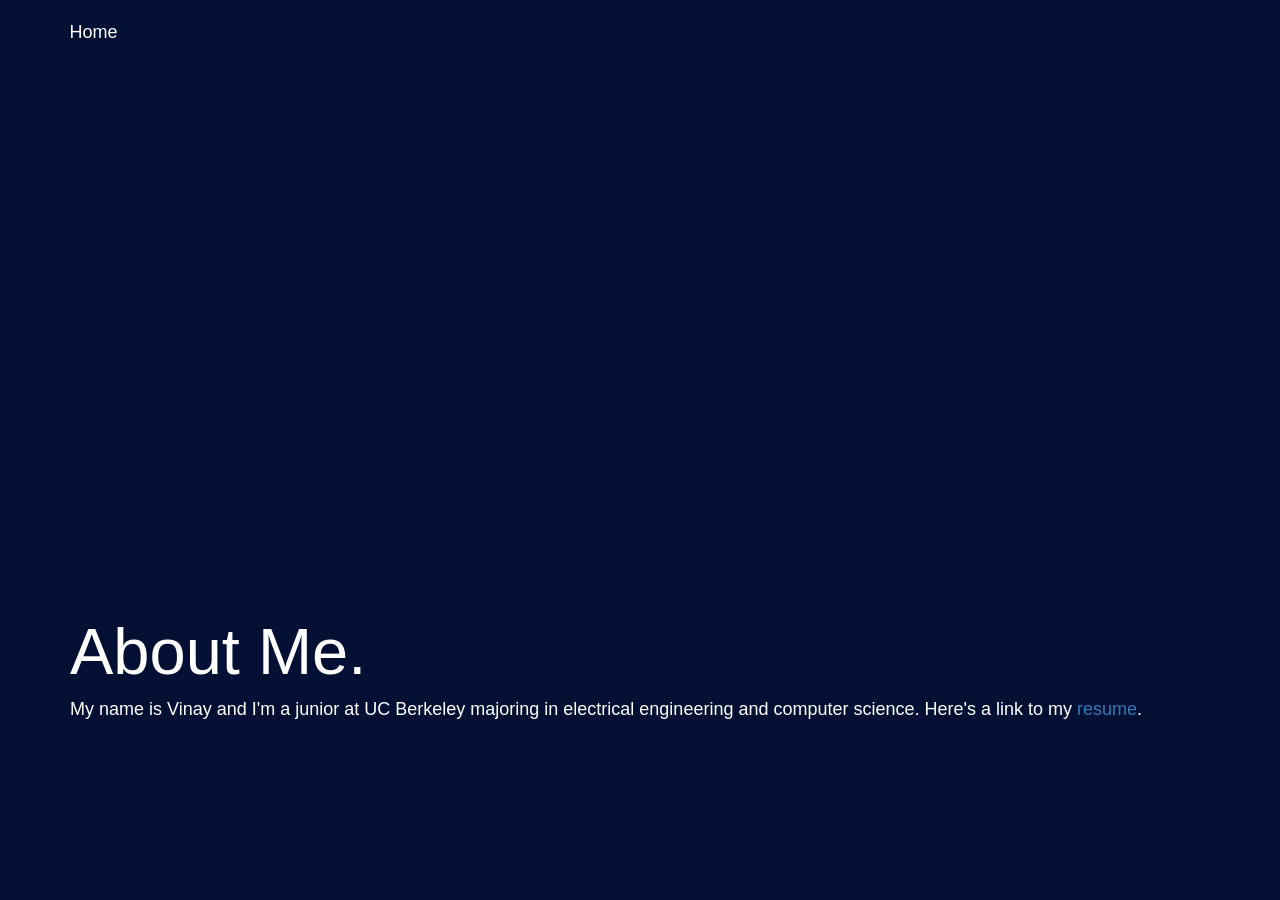
==== index.html @ ea991323 "First commit" ====
<!DOCTYPE html>
<html>
<head>
    <title>Vinay</title>
    <meta charset="utf-8" />
    <link href='https://fonts.googleapis.com/css?family=Roboto:300,400,700' rel='stylesheet' type='text/css'>
    <link rel="stylesheet" href="https://maxcdn.bootstrapcdn.com/bootstrap/3.3.6/css/bootstrap.min.css"/>
    <link rel="stylesheet" type="text/css" href="main.css">
</head>

<body>
    <header class="container">
        <div class="row">
            <nav class="col-sm-1">
                <p>Home</p>
            </nav>
        </div>
    </header>
    <section class="jumbotron"> </section>
    <section class="container">
        <div class="row">
            <div class="col-sm-6">
                <h1>About Me.</h1>
            </div>
        </div>    
    </section>
    <section class = "container">
        <div class="row">
            <div class="col-sm-12">
                <p>
                    My name is Vinay and I'm a junior at UC Berkeley majoring in electrical engineering and computer science. Here's a link to my <a href="file:///C:\Users\Vinay Parakala\Website\resume.pdf">resume</a>.
                    
                </p>
            </div>
        </div>
    </section>
</body>

</html>
---- main.css ----
body {
    font-family: Georgia, sans-serif;
    font-weight: 300;
    background-color: #030f33;
}

header {
    padding: 20px 0;
}

header .row,
footer .row {
    display: flex;
    align-items: center;
}

header nav {
    display: flex;
    justify-content: flex-end;
}

header p {
    padding: 0 20px;
    margin: 0;
    color: white;
}


h1 {
    font-weight: 300;
    font-size: 65px;
    text-align: left;
    margin-left: 0;
    margin-bottom: 20;
    color: white;
}

.jumbotron {
    display: flex;
    align-items: center;
    background-image: url('Images/jumbotron_image.png');
    background-position: center center;    
    background-size: cover;
    height: 500px;
    background-color: #030f33 
    
}

p {
    color: white;
    font-size: 18px;
    
}
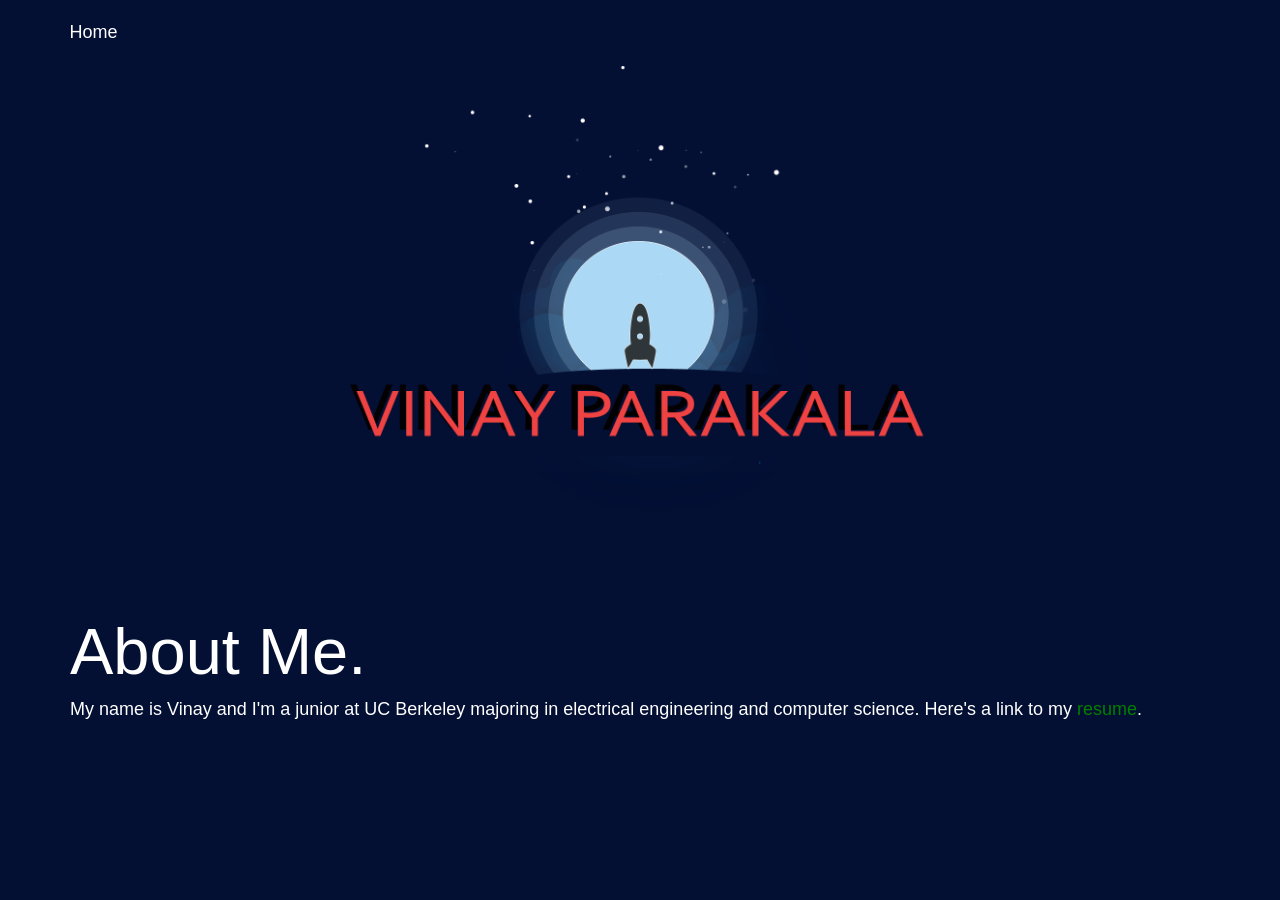
==== commit d05972e4: "fix link" ====
--- a/index.html
+++ b/index.html
@@ -28,7 +28,7 @@
         <div class="row">
             <div class="col-sm-12">
                 <p>
-                    My name is Vinay and I'm a junior at UC Berkeley majoring in electrical engineering and computer science. Here's a link to my <a href="file:///C:\Users\Vinay Parakala\Website\resume.pdf">resume</a>.
+                    My name is Vinay and I'm a junior at UC Berkeley majoring in electrical engineering and computer science. Here's a link to my <a href="resume.pdf">resume</a>.
                     
                 </p>
             </div>
--- a/main.css
+++ b/main.css
@@ -38,7 +38,7 @@
 .jumbotron {
     display: flex;
     align-items: center;
-    background-image: url('Images/jumbotron_image.png');
+    background-image: url('images/jumbotron_image.png');
     background-position: center center;    
     background-size: cover;
     height: 500px;
@@ -52,4 +52,8 @@
     
 }
 
+p a {
+    color: green;
+}
 
+
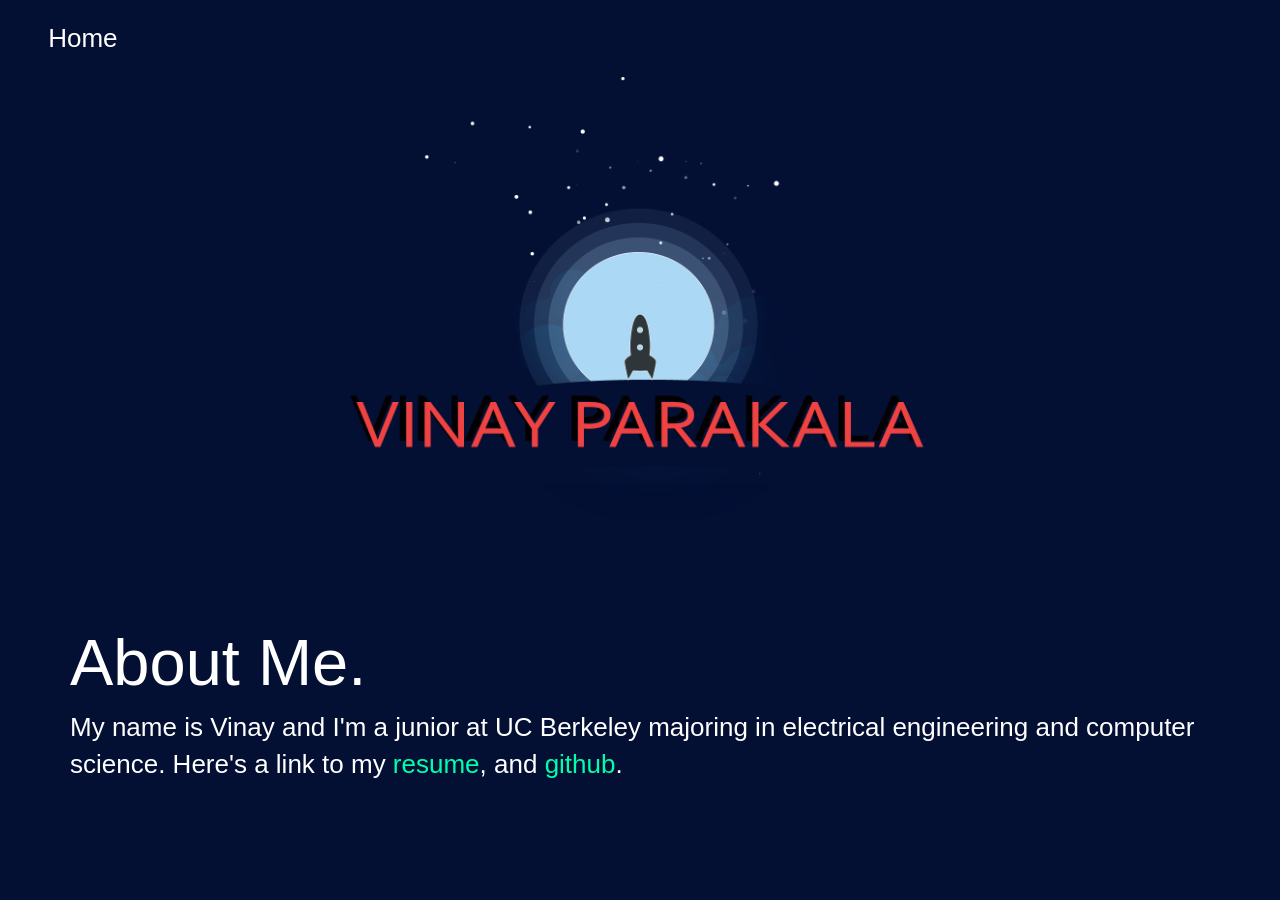
==== commit 299c40cd: "Update index.html" ====
--- a/index.html
+++ b/index.html
@@ -28,7 +28,9 @@
         <div class="row">
             <div class="col-sm-12">
                 <p>
-                    My name is Vinay and I'm a junior at UC Berkeley majoring in electrical engineering and computer science. Here's a link to my <a href="resume.pdf">resume</a>.
+                    My name is Vinay and I'm a junior at UC Berkeley majoring in electrical engineering and computer science. Here's a link to my <a href="resume.pdf">resume</a>, and 
+		    <a href=https://github.com/vparakala>github</a>.
+		 
                     
                 </p>
             </div>
--- a/main.css
+++ b/main.css
@@ -48,12 +48,12 @@
 
 p {
     color: white;
-    font-size: 18px;
+    font-size: 26px;
     
 }
 
-p a {
-    color: green;
+p a{
+    color: #00FFAA;
 }
 
 
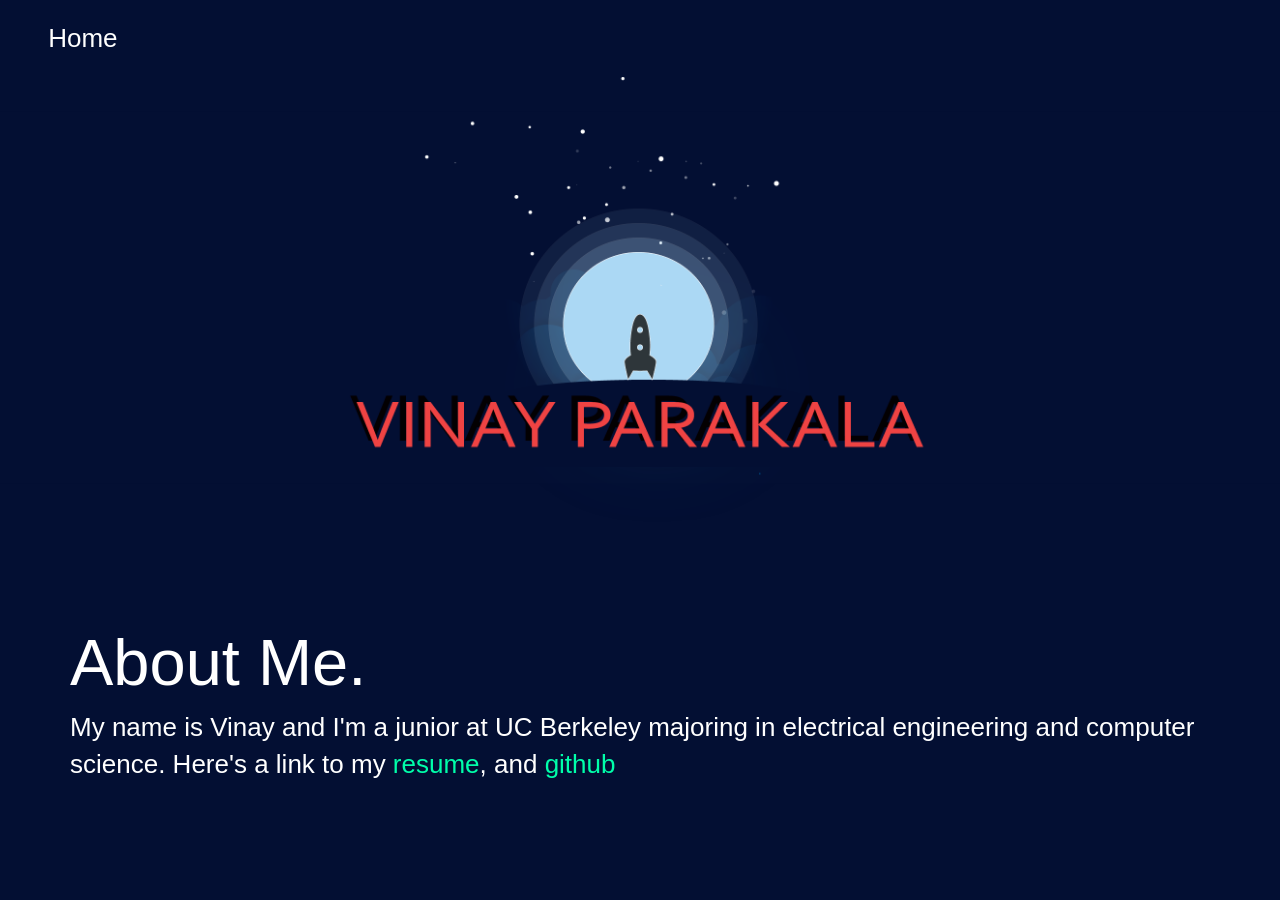
==== commit cb189b7f: "Update github and resume" ====
--- a/index.html
+++ b/index.html
@@ -29,7 +29,7 @@
             <div class="col-sm-12">
                 <p>
                     My name is Vinay and I'm a junior at UC Berkeley majoring in electrical engineering and computer science. Here's a link to my <a href="resume.pdf">resume</a>, and 
-		    <a href=https://github.com/vparakala>github</a>.
+		    <a href=www.github.com/vparakala>github</a>
 		 
                     
                 </p>
